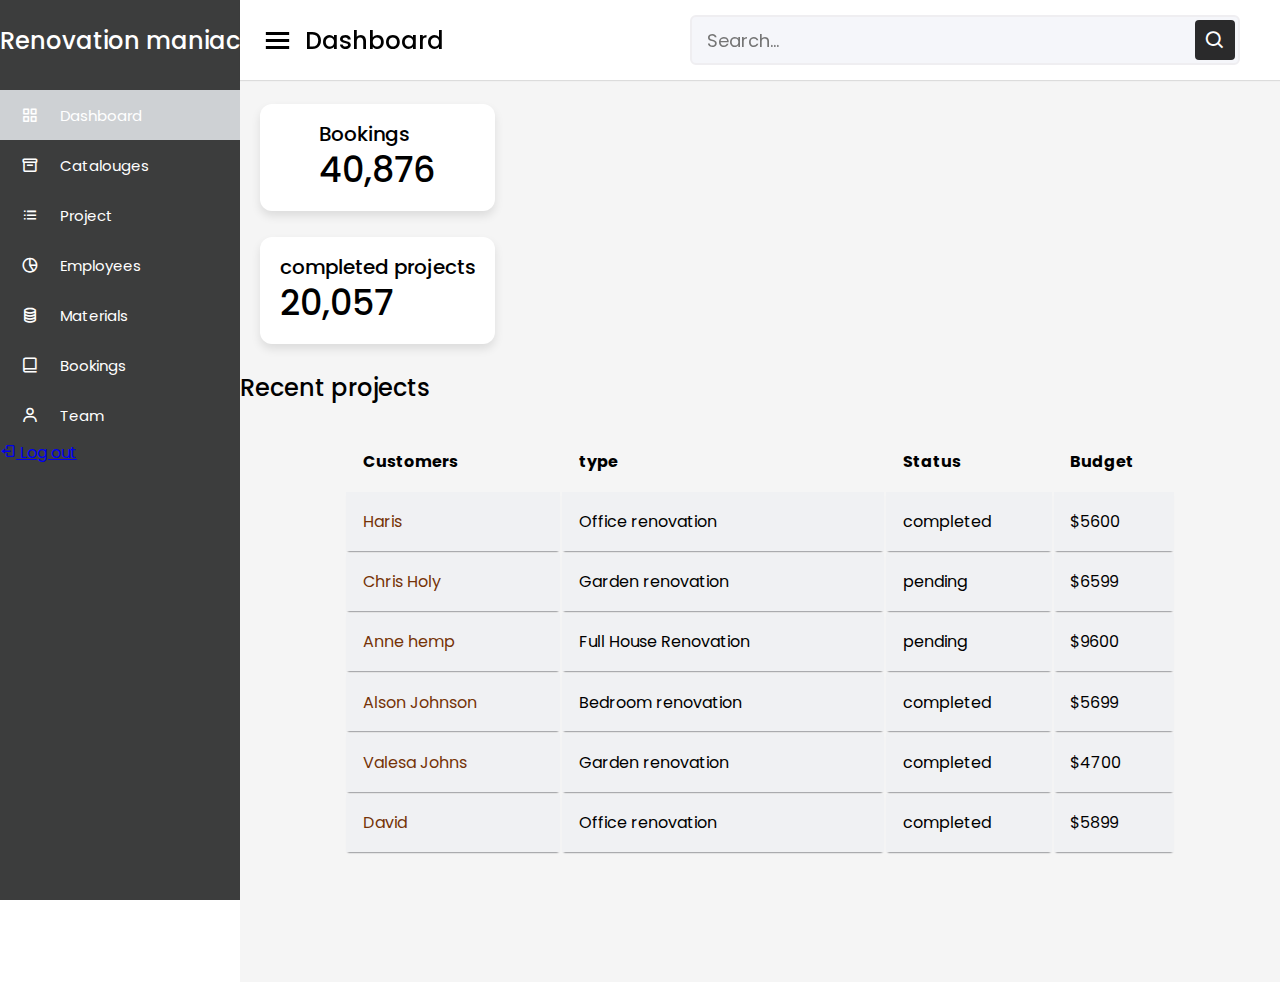
==== dashboard.html @ a7cfdf08 "Add files via upload" ====
<!DOCTYPE html>
<!-- Designined by CodingLab | www.youtube.com/codinglabyt -->
<html lang="en" dir="ltr">
  <head>
    <meta charset="UTF-8">
    <!--<title> Responsiive Admin Dashboard | CodingLab </title>-->
    <link rel="stylesheet" href="dashboard.css">
    <!-- Boxicons CDN Link -->
    <link href='https://unpkg.com/boxicons@2.0.7/css/boxicons.min.css' rel='stylesheet'>
    
    
     <meta name="viewport" content="width=device-width, initial-scale=1.0">
   </head>
<body>
  <div class="sidebar">
    <div class="logo-details">
    
      <span class="logo_name">Renovation maniac</span>
    </div>
      <ul class="nav-links">
        <li>
          <a href="#" class="active">
            <i class='bx bx-grid-alt' ></i>
            <span class="links_name">Dashboard</span>
          </a>
        </li>
        <li>
          <a href="#">
            <i class='bx bx-box' ></i>
            <span class="links_name">Catalouges</span>
          </a>
        </li>
        <li>
          <a href="#">
            <i class='bx bx-list-ul' ></i>
            <span class="links_name">Project</span>
          </a>
        </li>
        <li>
          <a href="#">
            <i class='bx bx-pie-chart-alt-2' ></i>
            <span class="links_name">Employees</span>
          </a>
        </li>
        <li>
          <a href="#">
            <i class='bx bx-coin-stack' ></i>
            <span class="links_name">Materials</span>
          </a>
        </li>
        <li>
          <a href="#">
            <i class='bx bx-book-alt' ></i>
            <span class="links_name">Bookings</span>
          </a>
        </li>
        <li>
          <a href="#">
            <i class='bx bx-user' ></i>
            <span class="links_name">Team</span>
          </a>
        </li>
      </ul>
        <li class="log_out">
          <a href="#">
            <i class='bx bx-log-out'></i>
            <span class="links_name">Log out</span>
          </a>
        </li>
      </ul>
  </div>
  <section class="home-section">
    <nav>
      <div class="sidebar-button">
        <i class='bx bx-menu sidebarBtn'></i>
        <span class="dashboard">Dashboard</span>
      </div>
      <div class="search-box">
        <input type="text" placeholder="Search...">
        <i class='bx bx-search' ></i>
      </div>
    </nav>

    <div class="home-content">
      <div class="overview-boxes">
        <div class="box">
          <div class="right-side">
            <div class="box-topic">Bookings</div>
            <div class="number">40,876</div>
            </div>
          </div>
        </div>
        <div class="overview-boxes">
         <div class="box">
          <div class="right-side">
            <div class="box-topic">completed projects</div>
            <div class="number">20,057</div>
            </div>
          </div>
          </div>
      </div>
      <div class="sales-boxes">
        <div class="recent-sales box">
          <div class="title">Recent projects</div><br>
          <div class="row">
            <div class="col-md-12 grid-margin stretch-card">
              <div class="card">
                <table class="container">
                  <thead>
                    <tr>
                      <th><h1>Customers</h1></th>
                      <th><h1>type</h1></th>
                      <th><h1>Status</h1></th>
                      <th><h1>Budget</h1></th>
                    </tr>
                  </thead>
                  <tbody>
                    <tr>
                      <td>Haris</td>
                      <td>Office renovation</td>
                      <td>completed</td>
                      <td>$5600</td>
                    </tr>
                    <tr>
                      <td>Chris Holy</td>
                      <td>Garden renovation</td>
                      <td>pending</td>
                      <td>$6599</td>
                    </tr>
                    <tr>
                      <td>Anne hemp</td>
                      <td>Full House Renovation</td>
                      <td>pending</td>
                      <td>$9600</td>
                    </tr>
                    <tr>
                      <td>Alson Johnson</td>
                      <td>Bedroom renovation</td>
                      <td>completed</td>
                      <td>$5699</td>
                    </tr>
                    <tr>
                      <td>Valesa Johns</td>
                      <td>Garden renovation</td>
                      <td>completed</td>
                      <td>$4700</td>
                    </tr>
                    <tr>
                      <td>David</td>
                      <td>Office renovation</td>
                      <td>completed</td>
                      <td>$5899</td>
                    </tr>
                  </tbody>
                </table>
         
                </div>
              </div>
            </div>
    
    </div>
  </div>
</section>

<script>
 let sidebar = document.querySelector(".sidebar");
let sidebarBtn = document.querySelector(".sidebarBtn");
sidebarBtn.onclick = function() {
sidebar.classList.toggle("active");
if(sidebar.classList.contains("active")){
sidebarBtn.classList.replace("bx-menu" ,"bx-menu-alt-right");
}else
sidebarBtn.classList.replace("bx-menu-alt-right", "bx-menu");
}
</script>

</body>
</html>
---- dashboard.css ----
/* Googlefont Poppins CDN Link */
@import url('https://fonts.googleapis.com/css2?family=Poppins:wght@200;300;400;500;600;700&display=swap');
*{
  margin: 0;
  padding: 0;
  box-sizing: border-box;
  font-family: 'Poppins', sans-serif;
}
.sidebar{
  position: fixed;
  height: 100%;
  width: 240px;
  background: #3c3d3d;
  transition: all 0.5s ease;
}
.sidebar.active{
  width: 60px;
}
.sidebar .logo-details{
  height: 80px;
  display: flex;
  align-items: center;
}
.sidebar .logo-details i{
  font-size: 28px;
  font-weight: 500;
  color: #fff;
  min-width: 60px;
  text-align: center
}
.sidebar .logo-details .logo_name{
  color: #fff;
  font-size: 24px;
  font-weight: 500;
}
.sidebar .nav-links{
  margin-top: 10px;
}
.sidebar .nav-links li{
  position: relative;
  list-style: none;
  height: 50px;
}
.sidebar .nav-links li a{
  height: 100%;
  width: 100%;
  display: flex;
  align-items: center;
  text-decoration: none;
  transition: all 0.4s ease;
}
.sidebar .nav-links li a.active{
  background: #ced1d4;
}
.sidebar .nav-links li a:hover{
  background: #474b53;
}
.sidebar .nav-links li i{
  min-width: 60px;
  text-align: center;
  font-size: 18px;
  color: #fff;
}
.sidebar .nav-links li a .links_name{
  color: #fff;
  font-size: 15px;
  font-weight: 400;
  white-space: nowrap;
}
.sidebar .nav-links .log_out{
  position: absolute;
  bottom: 0;
  width: 100%;
}
.home-section{
  position: relative;
  background: #f5f5f5;
  min-height: 100vh;
  width: calc(100% - 240px);
  left: 240px;
  transition: all 0.5s ease;
}
.sidebar.active ~ .home-section{
  width: calc(100% - 60px);
  left: 60px;
}
.home-section nav{
  display: flex;
  justify-content: space-between;
  height: 80px;
  background: #fff;
  display: flex;
  align-items: center;
  position: fixed;
  width: calc(100% - 240px);
  left: 240px;
  z-index: 100;
  padding: 0 20px;
  box-shadow: 0 1px 1px rgba(0, 0, 0, 0.1);
  transition: all 0.5s ease;
}
.sidebar.active ~ .home-section nav{
  left: 60px;
  width: calc(100% - 60px);
}
.home-section nav .sidebar-button{
  display: flex;
  align-items: center;
  font-size: 24px;
  font-weight: 500;
}
nav .sidebar-button i{
  font-size: 35px;
  margin-right: 10px;
}
.home-section nav .search-box{
  position: relative;
  height: 50px;
  max-width: 550px;
  width: 100%;
  margin: 0 20px;
}
nav .search-box input{
  height: 100%;
  width: 100%;
  outline: none;
  background: #F5F6FA;
  border: 2px solid #EFEEF1;
  border-radius: 6px;
  font-size: 18px;
  padding: 0 15px;
}
nav .search-box .bx-search{
  position: absolute;
  height: 40px;
  width: 40px;
  background: #2a2a2b;
  right: 5px;
  top: 50%;
  transform: translateY(-50%);
  border-radius: 4px;
  line-height: 40px;
  text-align: center;
  color: #fff;
  font-size: 22px;
  transition: all 0.4 ease;
}
.home-section nav .profile-details{
  display: flex;
  align-items: center;
  background: #F5F6FA;
  border: 2px solid #EFEEF1;
  border-radius: 6px;
  height: 50px;
  min-width: 190px;
  padding: 0 15px 0 2px;
}
.home-section .home-content{
  position: relative;
  padding-top: 104px;
}
.home-content .overview-boxes{
  display: flex;
  align-items: center;
  justify-content: space-between;
  flex-wrap: wrap;
  padding: 0 20px;
  margin-bottom: 26px;
}
.overview-boxes .box{
  display: flex;
  align-items: center;
  justify-content: center;
  width: calc(100% / 4 - 15px);
  background: #fff;
  padding: 15px 14px;
  border-radius: 12px;
  box-shadow: 0 5px 10px rgba(0,0,0,0.1);
}
.overview-boxes .box-topic{
  font-size: 20px;
  font-weight: 500;
}
.home-content .box .number{
  display: inline-block;
  font-size: 35px;
  margin-top: -6px;
  font-weight: 500;
}
.home-content .box .indicator{
  display: flex;
  align-items: center;
}
.home-content .box .indicator i{
  height: 20px;
  width: 20px;
  background: #8FDACB;
  line-height: 20px;
  text-align: center;
  border-radius: 50%;
  color: #fff;
  font-size: 20px;
  margin-right: 5px;
}
.box .indicator i.down{
  background: #924a06;
}
.home-content .box .indicator .text{
  font-size: 12px;
}
.home-content .box .cart{
  display: inline-block;
  font-size: 32px;
  height: 50px;
  width: 50px;
  background: #cce5ff;
  line-height: 50px;
  text-align: center;
  color: #66b0ff;
  border-radius: 12px;
  margin: -15px 0 0 6px;
}
.home-content .box .cart.two{
   color: #2BD47D;
   background: #C0F2D8;
 }
.home-content .box .cart.three{
   color: #ffc233;
   background: #ffe8b3;
 }
.home-content .box .cart.four{
   color: #e05260;
   background: #f7d4d7;
 }
.home-content .total-order{
  font-size: 20px;
  font-weight: 500;
}
.home-content .sales-boxes{
  display: flex;
  justify-content: space-between;
  /* padding: 0 20px; */
}

/* left box */
.home-content .sales-boxes .recent-sales{
  width: 65%;
  background: #fff;
  padding: 20px 30px;
  margin: 0 20px;
  border-radius: 12px;
  box-shadow: 0 5px 10px rgba(0, 0, 0, 0.1);
}
.home-content .sales-boxes .sales-details{
  display: flex;
  align-items: center;
  justify-content: space-between;
}
.sales-boxes .box .title{
  font-size: 24px;
  font-weight: 500;
  /* margin-bottom: 10px; */
}
.sales-boxes .sales-details li.topic{
  font-size: 20px;
  font-weight: 500;
}
.sales-boxes .sales-details li{
  list-style: none;
  margin: 8px 0;
}
.sales-boxes .sales-details li a{
  font-size: 18px;
  color: #333;
  font-size: 400;
  text-decoration: none;
}
.sales-boxes .box .button{
  width: 100%;
  display: flex;
  justify-content: flex-end;
}
.sales-boxes .box .button a{
  color: #fff;
  background: #0A2558;
  padding: 4px 12px;
  font-size: 15px;
  font-weight: 400;
  border-radius: 4px;
  text-decoration: none;
  transition: all 0.3s ease;
}
.sales-boxes .box .button a:hover{
  background:  #0d3073;
}
.card {
     position: relative;
     display: -webkit-box;
     display: -ms-flexbox;
     display: flex;
     -webkit-box-orient: vertical;
     -webkit-box-direction: normal;
     -ms-flex-direction: column;
     flex-direction: column;
     min-width: 0;
     word-wrap: break-word;
     background-color:whitesmoke
     background-clip: border-box;
     border: 0px solid transparent;
     border-radius: 0px
 }
 }

 .card-body {
     -webkit-box-flex: 1;
     -ms-flex: 1 1 auto;
     flex: 1 1 auto;
     padding: 1.25rem
 }

 .card .card-title {
     position: relative;
     font-weight: 600;
     margin-bottom: 10px
 }

 .table {
     width: 100%;
     max-width: 100%;
     margin-bottom: 1rem;
     background-color: transparent
 }

 * {
     outline: none
 }
.container {
	width: 1024px;
	padding: 2em;
}

.bold-blue {
	font-weight: bold;
	color: #0277BD;
}
.blue { color: #a1a1a7; }
.yellow { color: #3c3d3d; }

.container th h1 {
	  font-weight: bold;
	  font-size: 1em;
  text-align: left;
  color:black;
}

.container td {
	  font-weight: normal;
	  font-size: 1em;
  -webkit-box-shadow: 0 2px 2px -2px #0E1119;
	   -moz-box-shadow: 0 2px 2px -2px #0E1119;
	        box-shadow: 0 2px 2px -2px #0E1119;
}

.container {
	  text-align: left;
	  overflow: hidden;
	  width: 80%;
	  margin: 0 auto;
  display: table;
  padding: 0 0 8em 0;
}

.container td, .container th {
	  padding-bottom: 2%;
	  padding-top: 2%;
  padding-left:2%;  
  background-color: rgb(240, 241, 243);
}

/* Background-color of the odd rows */
.container tr:nth-child(odd) {
	  background-color: #323C50;
}

/* Background-color of the even rows */
.container tr:nth-child(even) {
	  background-color: #2C3446;
}

.container th {
	  background-color:whitesmoke
}

.container td:first-child { color: #753307; }

.container tr:hover {
   background-color: #464A52;
-webkit-box-shadow: 0 6px 6px -6px #0E1119;
	   -moz-box-shadow: 0 6px 6px -6px #0E1119;
	        box-shadow: 0 6px 6px -6px #0E1119;
}

.container td:hover {
  background-color: #b4b4ac;
  color: #6b6b67;
  font-weight: bold;
  
  box-shadow: #929285 -1px 1px, #929285 -2px 2px, #929285 -3px 3px, #929285 -4px 4px, #929285 -5px 5px, #929285 -6px 6px;
  transform: translate3d(6px, -6px, 0);
  
  transition-delay: 0s;
	  transition-duration: 0.4s;
	  transition-property: all;
  transition-timing-function: line;
}

@media (max-width: 800px) {
.container td:nth-child(4),
.container th:nth-child(4) { display: none; }
}
 .table th,
 .table thead th {
     font-weight: 500
 }

 .table thead th {
     vertical-align: bottom;
     border-bottom: 2px solid #dee2e6
 }

 .table th {
     padding: 1rem;
     vertical-align: top;
     border-top: 1px solid #dee2e6
 }

 .table th,
 .table thead th {
     font-weight: 500
 }

 th {
     text-align: inherit
 }

 .m-b-20 {
     margin-bottom: 20px
 }

 .customcheckbox {
     display: block;
     position: relative;
     padding-left: 24px;
     font-weight: 100;
     margin-bottom: 12px;
     cursor: pointer;
     font-size: 22px;
     -webkit-user-select: none;
     -moz-user-select: none;
     -ms-user-select: none;
     user-select: none
 }

 .customcheckbox input {
     position: absolute;
     opacity: 0;
     cursor: pointer
 }

 .checkmark {
     position: absolute;
     top: -3px;
     left: 0;
     height: 20px;
     width: 20px;
     background-color: #CDCDCD;
     border-radius: 6px
 }

 .customcheckbox input:checked~.checkmark {
     background-color: #2196BB
 }

 .customcheckbox .checkmark:after {
     left: 8px;
     top: 4px;
     width: 5px;
     height: 10px;
     border: solid white;
     border-width: 0 3px 3px 0;
     -webkit-transform: rotate(45deg);
     -ms-transform: rotate(45deg);
     transform: rotate(45deg)
 }

/* Right box */
.home-content .sales-boxes .top-sales{
  width: 35%;
  background: #fff;
  padding: 20px 30px;
  margin: 0 20px 0 0;
  border-radius: 12px;
  box-shadow: 0 5px 10px rgba(0, 0, 0, 0.1);
}
.sales-boxes .top-sales li{
  display: flex;
  align-items: center;
  justify-content: space-between;
  margin: 10px 0;
}
.sales-boxes .top-sales li a img{
  height: 40px;
  width: 40px;
  object-fit: cover;
  border-radius: 12px;
  margin-right: 10px;
  background: #333;
}
.sales-boxes .top-sales li a{
  display: flex;
  align-items: center;
  text-decoration: none;
}
.sales-boxes .top-sales li .product,
.price{
  font-size: 17px;
  font-weight: 400;
  color: #333;
}
/* Responsive Media Query */
@media (max-width: 1240px) {
  .sidebar{
    width: 60px;
  }
  .sidebar.active{
    width: 220px;
  }
  .home-section{
    width: calc(100% - 60px);
    left: 60px;
  }
  .sidebar.active ~ .home-section{
    /* width: calc(100% - 220px); */
    overflow: hidden;
    left: 220px;
  }
  .home-section nav{
    width: calc(100% - 60px);
    left: 60px;
  }
  .sidebar.active ~ .home-section nav{
    width: calc(100% - 220px);
    left: 220px;
  }
}
@media (max-width: 1150px) {
  .home-content .sales-boxes{
    flex-direction: column;
  }
  .home-content .sales-boxes .box{
    width: 100%;
    overflow-x: scroll;
    margin-bottom: 30px;
  }
  .home-content .sales-boxes .top-sales{
    margin: 0;
  }
}
@media (max-width: 1000px) {
  .overview-boxes .box{
    width: calc(100% / 2 - 15px);
    margin-bottom: 15px;
  }
}
@media (max-width: 700px) {
  nav .sidebar-button .dashboard,
  nav .profile-details .admin_name,
  nav .profile-details i{
    display: none;
  }
  .home-section nav .profile-details{
    height: 50px;
    min-width: 40px;
  }
  .home-content .sales-boxes .sales-details{
    width: 560px;
  }
}
@media (max-width: 550px) {
  .overview-boxes .box{
    width: 100%;
    margin-bottom: 15px;
  }
  .sidebar.active ~ .home-section nav .profile-details{
    display: none;
  }
}
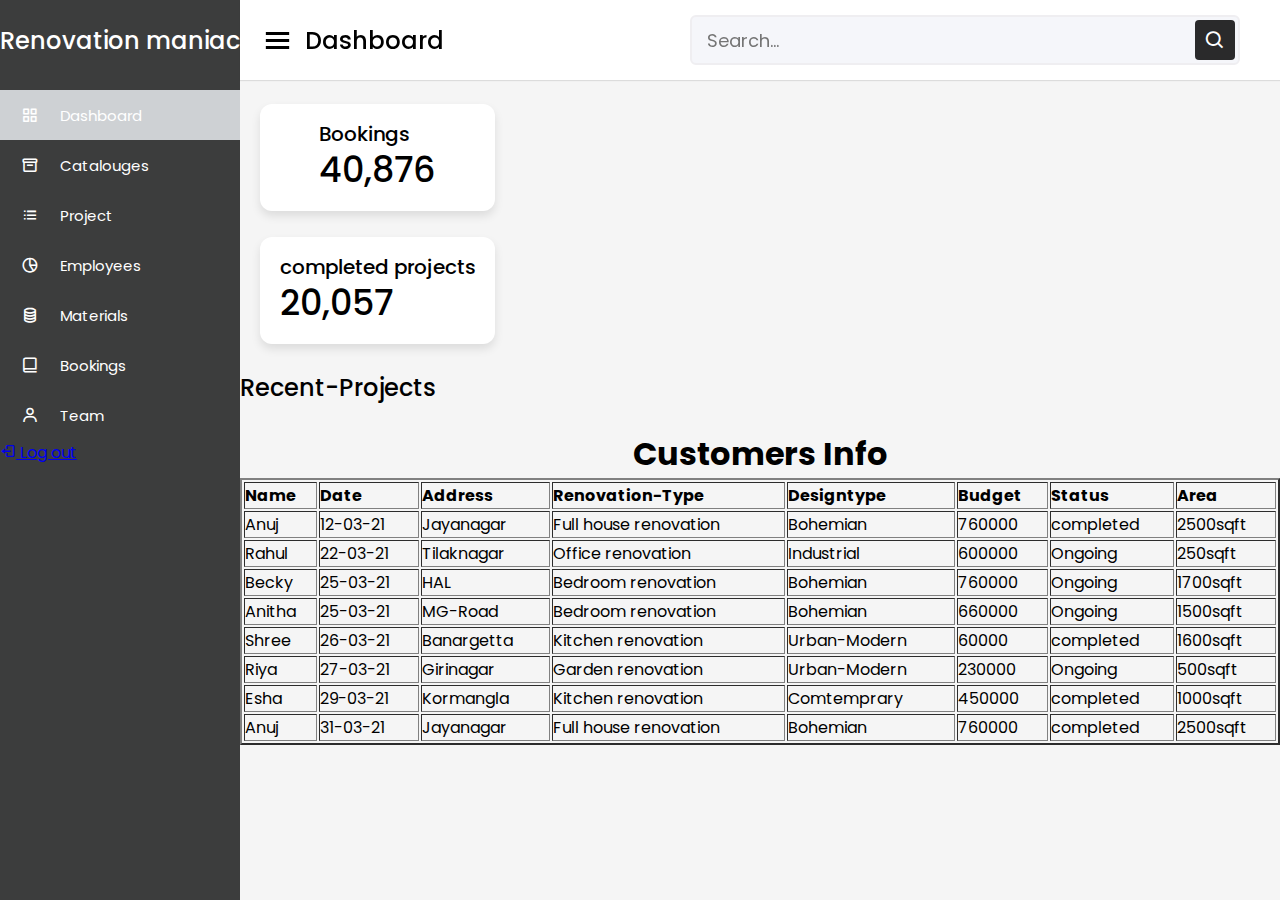
==== commit 3b41783e: "Add files via upload" ====
--- a/dashboard.html
+++ b/dashboard.html
@@ -11,6 +11,7 @@
     
      <meta name="viewport" content="width=device-width, initial-scale=1.0">
    </head>
+   <title>RenovationManiac</title>
 <body>
   <div class="sidebar">
     <div class="logo-details">
@@ -101,58 +102,103 @@
       </div>
       <div class="sales-boxes">
         <div class="recent-sales box">
-          <div class="title">Recent projects</div><br>
+          <div class="title">Recent-Projects</div><br>
           <div class="row">
             <div class="col-md-12 grid-margin stretch-card">
               <div class="card">
-                <table class="container">
-                  <thead>
-                    <tr>
-                      <th><h1>Customers</h1></th>
-                      <th><h1>type</h1></th>
-                      <th><h1>Status</h1></th>
-                      <th><h1>Budget</h1></th>
-                    </tr>
-                  </thead>
-                  <tbody>
-                    <tr>
-                      <td>Haris</td>
-                      <td>Office renovation</td>
-                      <td>completed</td>
-                      <td>$5600</td>
-                    </tr>
-                    <tr>
-                      <td>Chris Holy</td>
-                      <td>Garden renovation</td>
-                      <td>pending</td>
-                      <td>$6599</td>
-                    </tr>
-                    <tr>
-                      <td>Anne hemp</td>
-                      <td>Full House Renovation</td>
-                      <td>pending</td>
-                      <td>$9600</td>
-                    </tr>
-                    <tr>
-                      <td>Alson Johnson</td>
-                      <td>Bedroom renovation</td>
-                      <td>completed</td>
-                      <td>$5699</td>
-                    </tr>
-                    <tr>
-                      <td>Valesa Johns</td>
-                      <td>Garden renovation</td>
-                      <td>completed</td>
-                      <td>$4700</td>
-                    </tr>
-                    <tr>
-                      <td>David</td>
-                      <td>Office renovation</td>
-                      <td>completed</td>
-                      <td>$5899</td>
-                    </tr>
-                  </tbody>
-                </table>
+                <h1 style="text-align:center">Customers Info</h1>
+                  <table border="2" align="center">
+                    <tr>
+                       <th>Name</th>
+                       <th>Date</th>
+                       <th>Address</th>
+                       <th>Renovation-Type</th>
+                       <th>Designtype</th>
+                       <th>Budget</th>
+                       <th>Status</th>
+                       <th>Area</th>
+                    </tr>
+                    <tr>
+                       <td>Anuj</td>
+                       <td>12-03-21</td>
+                       <td>Jayanagar</td>
+                       <td>Full house renovation</td>
+                       <td>Bohemian</td>
+                       <td>760000</td>
+                       <td>completed</td>
+                       <td>2500sqft</td>
+                    </tr>
+                    <tr>
+                       <td>Rahul</td>
+                       <td>22-03-21</td>
+                       <td>Tilaknagar</td>
+                       <td>Office renovation</td>
+                       <td>Industrial</td>
+                       <td>600000</td>
+                       <td>Ongoing</td>
+                       <td>250sqft</td>
+                    </tr>
+                    <tr>
+                       <td>Becky</td>
+                       <td>25-03-21</td>
+                       <td>HAL</td>
+                       <td>Bedroom renovation</td>
+                       <td>Bohemian</td>
+                       <td>760000</td>
+                       <td>Ongoing</td>
+                       <td>1700sqft</td>
+                    </tr>
+                    <tr>
+                       <td>Anitha</td>
+                       <td>25-03-21</td>
+                       <td>MG-Road</td>
+                       <td>Bedroom renovation</td>
+                       <td>Bohemian</td>
+                       <td>660000</td>
+                       <td>Ongoing</td>
+                       <td>1500sqft</td>
+                    </tr>
+                    <tr>
+                       <td>Shree</td>
+                       <td>26-03-21</td>
+                       <td>Banargetta</td>
+                       <td>Kitchen renovation</td>
+                       <td>Urban-Modern</td>
+                       <td>60000</td>
+                       <td>completed</td>
+                       <td>1600sqft</td>
+                    </tr>
+                    <tr>
+                       <td>Riya</td>
+                       <td>27-03-21</td>
+                       <td>Girinagar</td>
+                       <td>Garden renovation</td>
+                       <td>Urban-Modern</td>
+                       <td>230000</td>
+                       <td>Ongoing</td>
+                       <td>500sqft</td>
+                    </tr>
+                    <tr>
+                       <td>Esha</td>
+                       <td>29-03-21</td>
+                       <td>Kormangla</td>
+                       <td>Kitchen renovation</td>
+                       <td>Comtemprary</td>
+                       <td>450000</td>
+                       <td>completed</td>
+                       <td>1000sqft</td>
+                    </tr>
+                    <tr>
+                       <td>Anuj</td>
+                       <td>31-03-21</td>
+                       <td>Jayanagar</td>
+                       <td>Full house renovation</td>
+                       <td>Bohemian</td>
+                       <td>760000</td>
+                       <td>completed</td>
+                       <td>2500sqft</td>
+                    </tr>
+                 </table>
          
                 </div>
               </div>
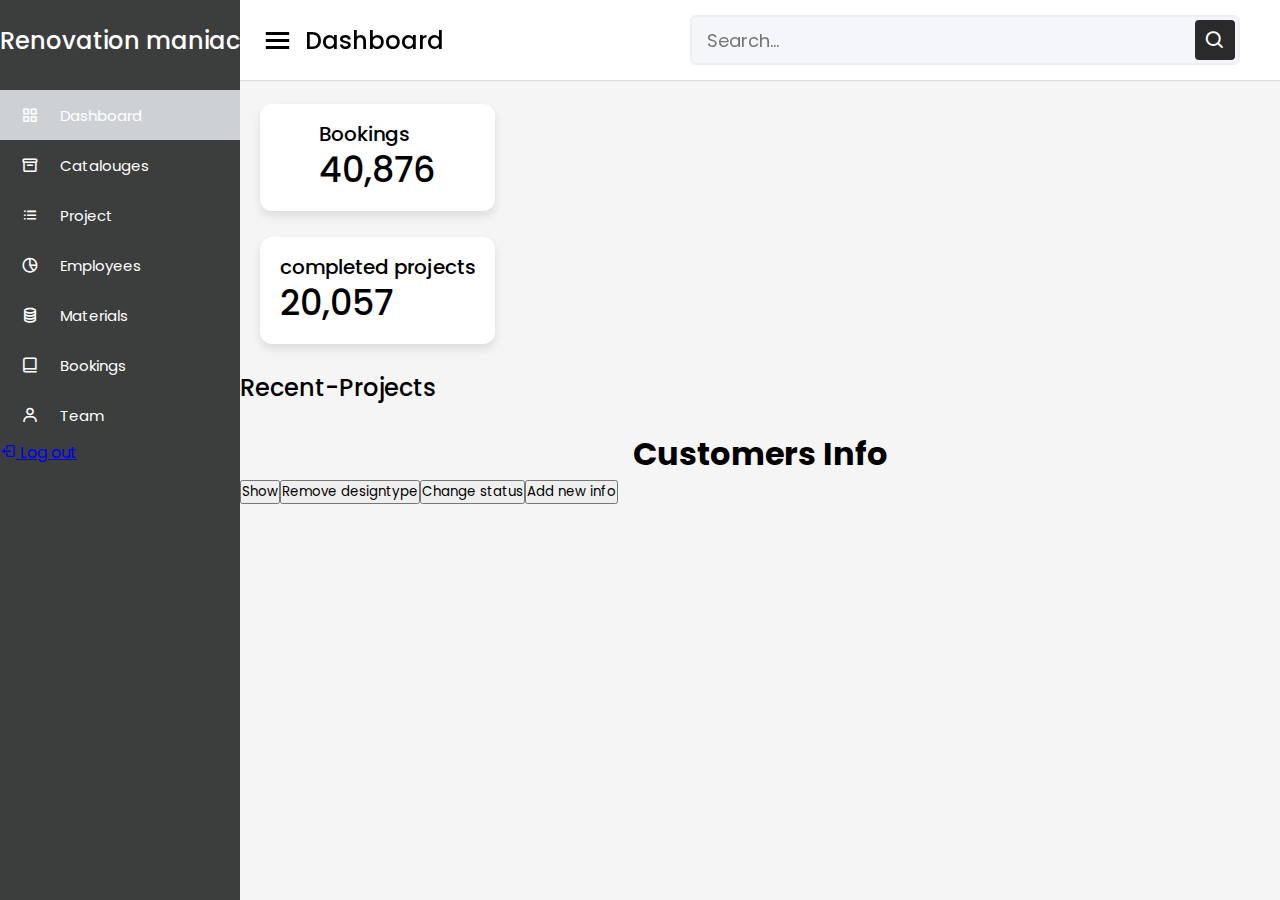
==== commit a2629962: "Add files via upload" ====
--- a/dashboard.html
+++ b/dashboard.html
@@ -5,9 +5,10 @@
     <meta charset="UTF-8">
     <!--<title> Responsiive Admin Dashboard | CodingLab </title>-->
     <link rel="stylesheet" href="dashboard.css">
+    <script src = "renovation.js" ></script>
     <!-- Boxicons CDN Link -->
     <link href='https://unpkg.com/boxicons@2.0.7/css/boxicons.min.css' rel='stylesheet'>
-    
+
     
      <meta name="viewport" content="width=device-width, initial-scale=1.0">
    </head>
@@ -107,103 +108,20 @@
             <div class="col-md-12 grid-margin stretch-card">
               <div class="card">
                 <h1 style="text-align:center">Customers Info</h1>
-                  <table border="2" align="center">
-                    <tr>
-                       <th>Name</th>
-                       <th>Date</th>
-                       <th>Address</th>
-                       <th>Renovation-Type</th>
-                       <th>Designtype</th>
-                       <th>Budget</th>
-                       <th>Status</th>
-                       <th>Area</th>
-                    </tr>
-                    <tr>
-                       <td>Anuj</td>
-                       <td>12-03-21</td>
-                       <td>Jayanagar</td>
-                       <td>Full house renovation</td>
-                       <td>Bohemian</td>
-                       <td>760000</td>
-                       <td>completed</td>
-                       <td>2500sqft</td>
-                    </tr>
-                    <tr>
-                       <td>Rahul</td>
-                       <td>22-03-21</td>
-                       <td>Tilaknagar</td>
-                       <td>Office renovation</td>
-                       <td>Industrial</td>
-                       <td>600000</td>
-                       <td>Ongoing</td>
-                       <td>250sqft</td>
-                    </tr>
-                    <tr>
-                       <td>Becky</td>
-                       <td>25-03-21</td>
-                       <td>HAL</td>
-                       <td>Bedroom renovation</td>
-                       <td>Bohemian</td>
-                       <td>760000</td>
-                       <td>Ongoing</td>
-                       <td>1700sqft</td>
-                    </tr>
-                    <tr>
-                       <td>Anitha</td>
-                       <td>25-03-21</td>
-                       <td>MG-Road</td>
-                       <td>Bedroom renovation</td>
-                       <td>Bohemian</td>
-                       <td>660000</td>
-                       <td>Ongoing</td>
-                       <td>1500sqft</td>
-                    </tr>
-                    <tr>
-                       <td>Shree</td>
-                       <td>26-03-21</td>
-                       <td>Banargetta</td>
-                       <td>Kitchen renovation</td>
-                       <td>Urban-Modern</td>
-                       <td>60000</td>
-                       <td>completed</td>
-                       <td>1600sqft</td>
-                    </tr>
-                    <tr>
-                       <td>Riya</td>
-                       <td>27-03-21</td>
-                       <td>Girinagar</td>
-                       <td>Garden renovation</td>
-                       <td>Urban-Modern</td>
-                       <td>230000</td>
-                       <td>Ongoing</td>
-                       <td>500sqft</td>
-                    </tr>
-                    <tr>
-                       <td>Esha</td>
-                       <td>29-03-21</td>
-                       <td>Kormangla</td>
-                       <td>Kitchen renovation</td>
-                       <td>Comtemprary</td>
-                       <td>450000</td>
-                       <td>completed</td>
-                       <td>1000sqft</td>
-                    </tr>
-                    <tr>
-                       <td>Anuj</td>
-                       <td>31-03-21</td>
-                       <td>Jayanagar</td>
-                       <td>Full house renovation</td>
-                       <td>Bohemian</td>
-                       <td>760000</td>
-                       <td>completed</td>
-                       <td>2500sqft</td>
-                    </tr>
-                 </table>
-         
                 </div>
               </div>
             </div>
+            <table  id='customer_info' class = 'customer_table'>
+              <button  class="btn btn-primary" onclick = 'renovationXML()'>Show </button>
+ 
+              <button  class="btn btn-warning" onclick = "removeNodeElement()">Remove designtype</button>
+              <button class="btn btn-secondary" onclick = "changeNodeValue()">Change status</button>
+              <button  class="btn btn-success" onclick = "addNewElement()">Add new info</button>
+                     
+            </table>
     
+    
+        
     </div>
   </div>
 </section>
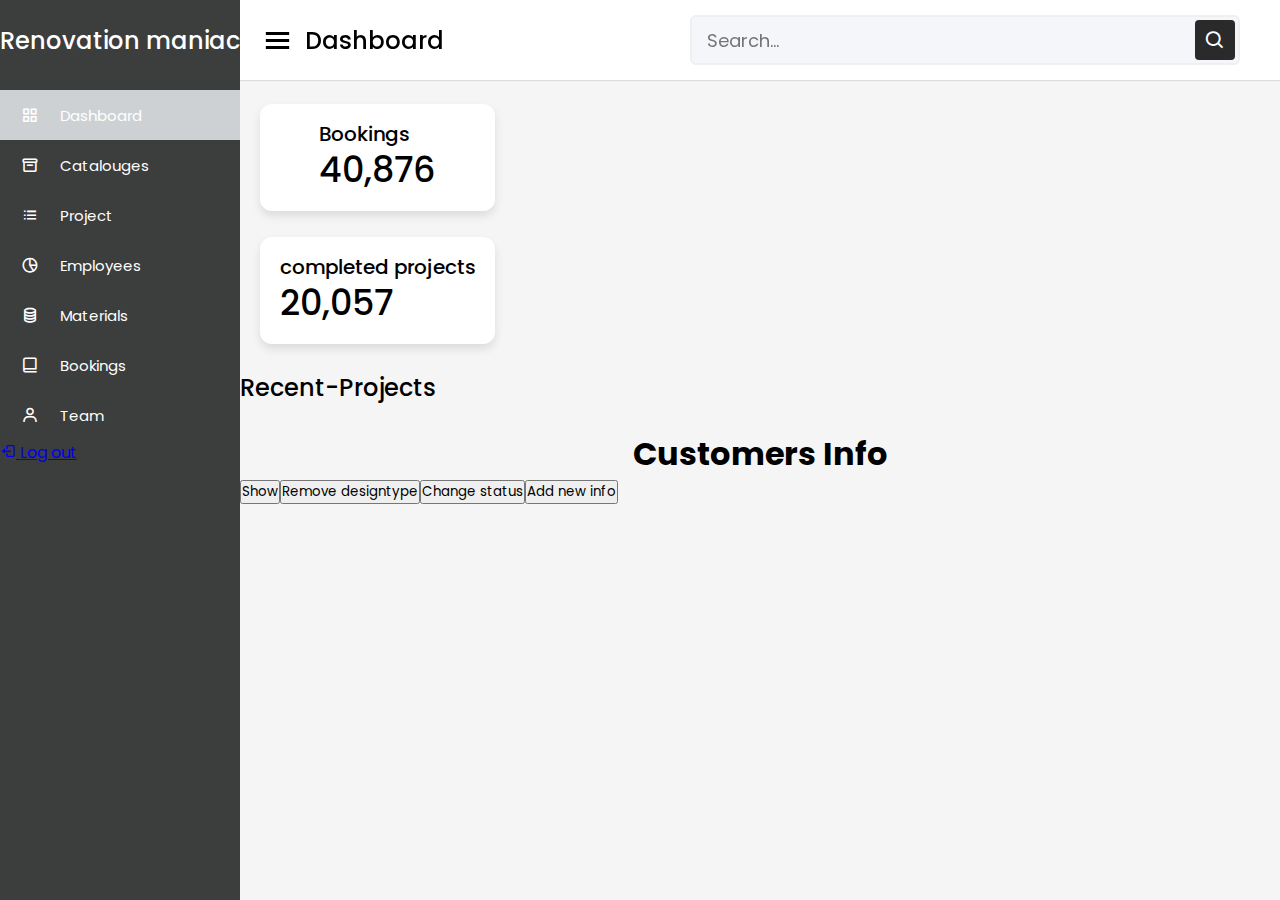
==== commit 757334d2: "Add files via upload" ====
--- a/dashboard.html
+++ b/dashboard.html
@@ -33,13 +33,14 @@
           </a>
         </li>
         <li>
-          <a href="#">
+          <a href="cookies.html">
             <i class='bx bx-list-ul' ></i>
-            <span class="links_name">Project</span>
+            <span class="links_name">Project
+            </span>
           </a>
         </li>
         <li>
-          <a href="#">
+          <a href="indx3.html">
             <i class='bx bx-pie-chart-alt-2' ></i>
             <span class="links_name">Employees</span>
           </a>
--- a/dashboard.css
+++ b/dashboard.css
@@ -527,6 +527,96 @@
   font-weight: 400;
   color: #333;
 }
+.customer_table{
+  width: 100%;
+  border-collapse: collapse;
+  box-shadow: 0 19px 38px rgba(0,0,0,0.30), 0 15px 12px rgba(0,0,0,0.22);
+}
+
+.customer_table td,
+.customer_table th {
+  padding:12px 15px;
+border:1px solid #ddd;
+text-align: center;
+font-size:16px;
+}
+.customer_table th{
+  background-color: #3c3d3d;
+  color:#ffffff;
+}
+ 
+.customer_table tbody tr:nth-child(even){
+  background-color: #f5f5f5;
+}
+
+@media screen and (max-width:768px) {
+  .container .rol {
+      margin-top: 75px;
+      margin-left:0px;
+      margin-right:0px;
+  }
+  
+}
+@media(max-width: 1261px){
+.customer_table thead{
+  display: none;
+}
+
+.customer_table, .customer_table tbody, .customer_table tr, .customer_table td{
+  display: block;
+  width: 100%;
+}
+.customer_table tr{
+  margin-bottom:15px;
+}
+.customer_table td{
+  text-align: right;
+  padding-left: 50%;
+  text-align: right;
+  position: relative;
+}
+.customer_table td::before{
+  content: attr(data-label);
+  position: absolute;
+  left:0;
+  width: 50%;
+  padding-left:15px;
+  font-size:15px;
+  font-weight: bold;
+  text-align: left;
+}
+}
+
+@media(max-width: 667px){
+.customer_table thead{
+  display: none;
+}
+
+.customer_table, .customer_table tbody, .customer_table tr, .customer_table td{
+  display: block;
+  width: 100%;
+}
+.customer_table tr{
+  margin-bottom:15px;
+}
+.customer_table td{
+  text-align: right;
+  padding-left: 20%;
+  text-align: right;
+  position: relative;
+}
+.customer_table td::before{
+  content: attr(data-label);
+  position: absolute;
+  left:0;
+  width: 50%;
+  padding-left:15px;
+  font-size:15px;
+  font-weight: bold;
+  text-align: left;
+}
+}
+
 /* Responsive Media Query */
 @media (max-width: 1240px) {
   .sidebar{
